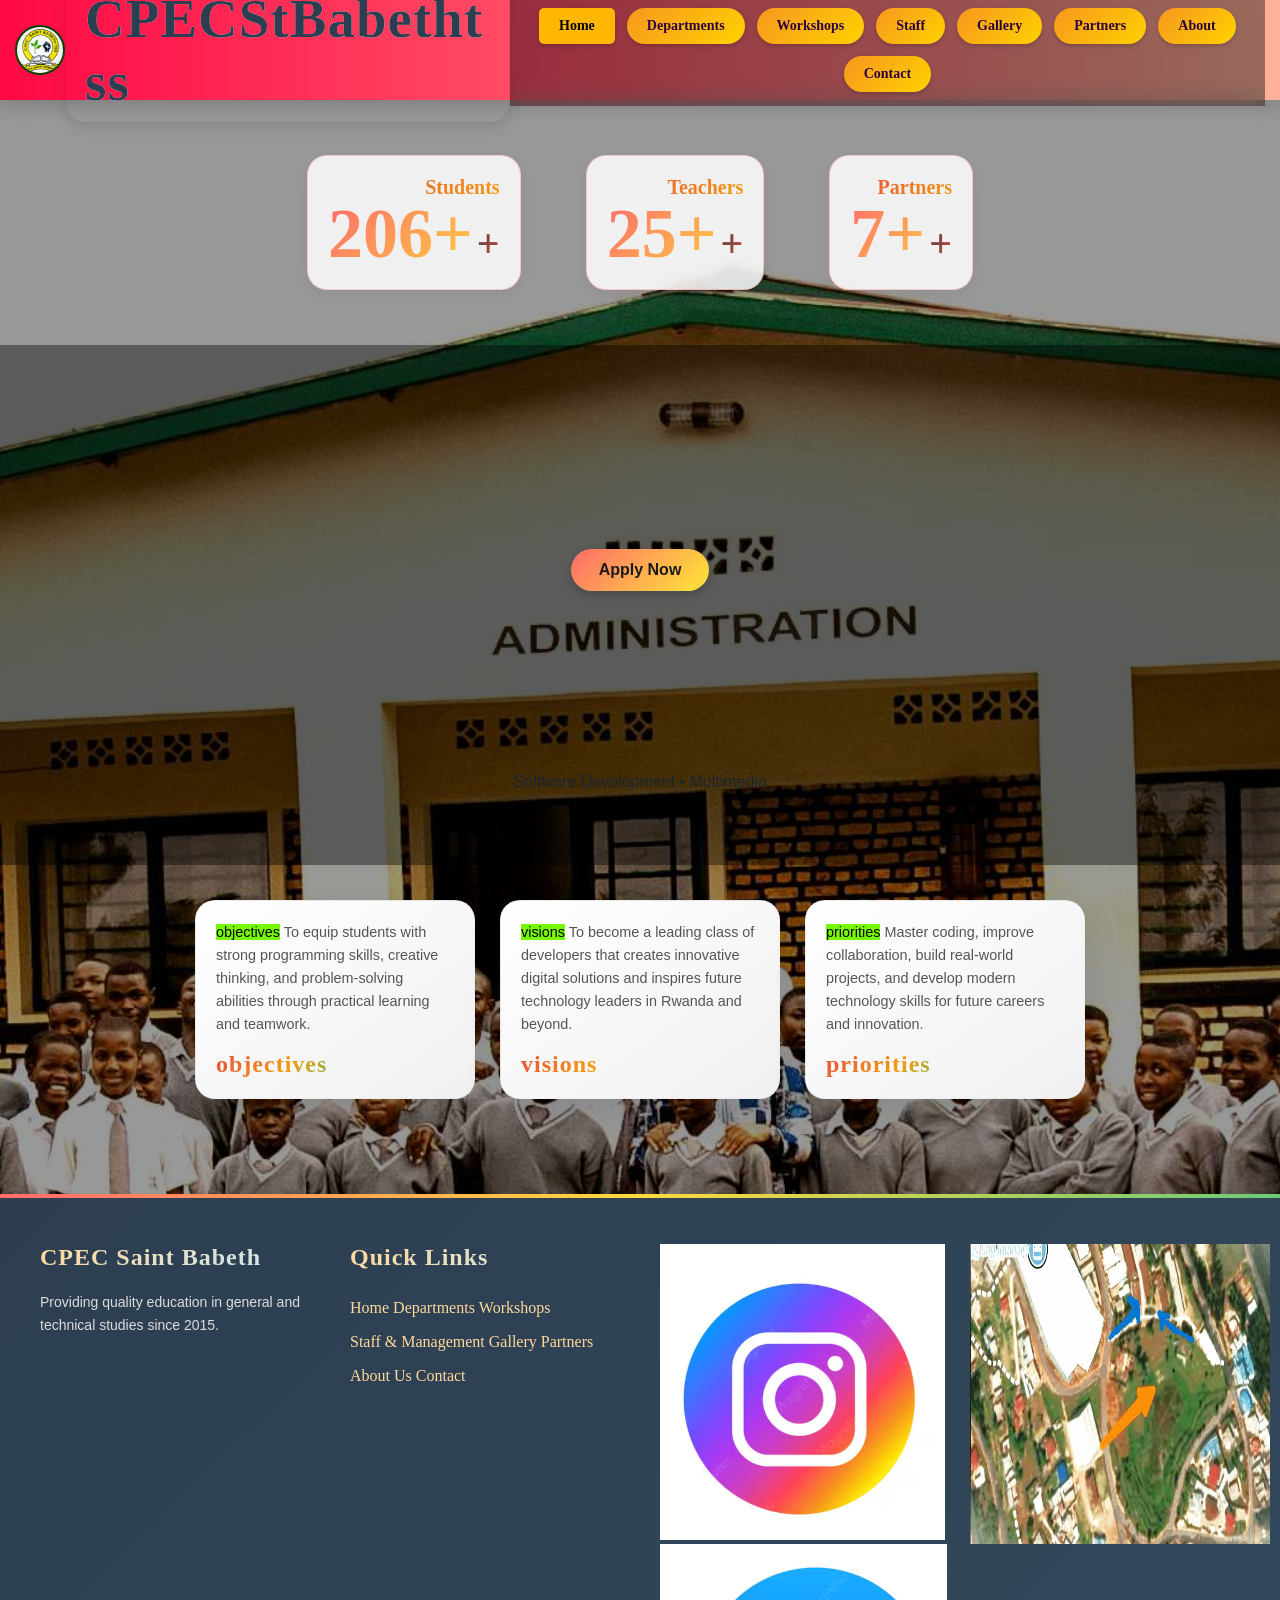
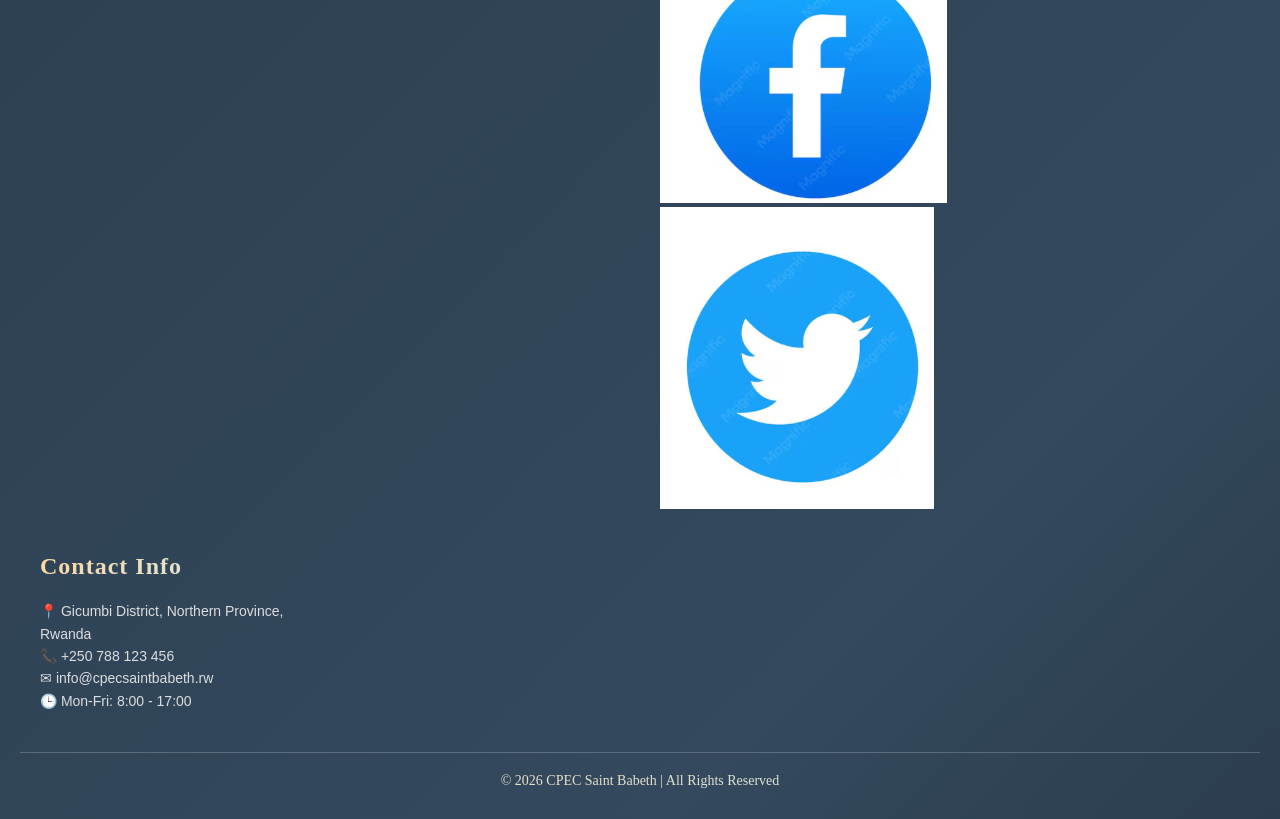
==== index.html @ 11251bfc "first commit" ====
<!DOCTYPE html>
<html>
<head>
<meta charset="UTF-8">
<title>CPEC Saint Babeth</title>
<link rel="stylesheet" href="style.css">
  <link rel="icon" type="image/png" href="assets/logo.png">
  <!-- Google Tag Manager -->
<script>(function(w,d,s,l,i){w[l]=w[l]||[];w[l].push({'gtm.start':
new Date().getTime(),event:'gtm.js'});var f=d.getElementsByTagName(s)[0],
j=d.createElement(s),dl=l!='dataLayer'?'&l='+l:'';j.async=true;j.src=
'https://www.googletagmanager.com/gtm.js?id='+i+dl;f.parentNode.insertBefore(j,f);
})(window,document,'script','dataLayer','GTM-N2L63TPM');</script>
<!-- End Google Tag Manager -->
</head>
  <body>
    <!-- Google Tag Manager (noscript) -->
<noscript><iframe src="https://www.googletagmanager.com/ns.html?id=GTM-N2L63TPM"
height="0" width="0" style="display:none;visibility:hidden"></iframe></noscript>
<!-- End Google Tag Manager (noscript) -->
 <div class="topbar">
  <div class="logo">
    <img src="assets/logo.png">
    
  </div>
<h2 id="schoolText">CPEC St Babeth tss</h2>

<nav>
<a href="index.html">Home</a>
<a href="departments.html">Departments</a>
<a href="workshops.html">Workshops</a>
<a href="staff.html">Staff</a>
<a href="gallery.html">Gallery</a>
<a href="partners.html">Partners</a>
<a href="about.html">About</a>
<a href="contact.html">Contact</a>
</nav>
</div>

<!-- ================= COUNTERS ================= -->
<div class="grid">

  <div class="counter-box">
    <div class="counter-title">Students</div>
    <div class="counter-number" id="students">1</div>
  </div>

  <div class="counter-box">
    <div class="counter-title">Teachers</div>
    <div class="counter-number" id="teachers">1</div>
  </div>

  <div class="counter-box">
    <div class="counter-title">Partners</div>
    <div class="counter-number" id="partners">1</div>
  </div>

</div>

<!-- ================= HERO ================= -->
<section class="hero">
<div>

<h1 style="font-size: 70px;">
  <marquee direction="up">welcome to CPEC Saint Babeth</marquee>
  <button onclick="apply()">Apply Now</button>
<marquee direction="up">Shape Your Future with ICT section it`s your good  choice</marquee>
</h1>

<p>Software Development • Multimedia </p>



<!-- APPLY FORM -->
<div id="applyBox" class="apply-box">

    <input type="text" id="name" placeholder="Full Name">
    <input type="email" id="email" placeholder="Email">

    <select id="program">
        <option value="">Choose Program</option>
        <option>Software Development</option>
        <option>Multimedia Production</option>
    </select>

    <button onclick="submitApplication()">Submit</button>

    <p id="msg"></p>

</div>

</div>
</section>

<!-- ================= CONTENT ================= -->
<section class="grid">

<div class="card">
<p><mark style="background-color:rgb(118, 248, 5);">objectives</mark>
To equip students with strong programming skills, creative thinking, and problem-solving abilities through practical learning and teamwork.</p>
<h1>objectives</h1>
</div>

<div class="card">
<p><mark style="background-color:rgb(118, 248, 5);">visions</mark>
To become a leading class of developers that creates innovative digital solutions and inspires future technology leaders in Rwanda and beyond.</p>
<h1>visions</h1>
</div>

<div class="card">
<p><mark style="background-color:rgb(118, 248, 5);">priorities</mark>
Master coding, improve collaboration, build real-world projects, and develop modern technology skills for future careers and innovation.</p>
<h1>priorities</h1>
</div>

</section>

<!-- ================= FOOTER ================= -->
<footer class="footer">

  <div class="footer-container">

    <div class="footer-box">
      <h2>CPEC Saint Babeth</h2>
      <p>
        Providing quality education in general and technical studies since 2015.
      </p>
    </div>

    <div class="footer-box">
      <h3>Quick Links</h3>
      <a href="index.html">Home</a>
      <a href="departments.html">Departments</a>
      <a href="workshops.html">Workshops</a>
      <a href="staff.html">Staff & Management</a>
      <a href="gallery.html">Gallery</a>
      <a href="partners.html">Partners</a>
      <a href="about.html">About Us</a>
      <a href="contact.html">Contact</a>
    </div>
    <div class="social-icons">

  <a href="https://www.instagram.com/nexus-fixora/" target="_blank" class="icon insta">
    <img src="assets/instalogo.png" alt="Instagram">
  </a>

  <a href="https://www.facebook.com/sanoJS" target="_blank" class="icon fb">
    <img src="assets/facebooklogo.png" alt="Facebook">
  </a>

  <a href="https://twitter.com/regrocker" target="_blank" class="icon tw">
    <img src="assets/twiterlogo.png" alt="Twitter">
  </a>

</div>
    <img src="assets/location.png" style="width:300px;height: 300px;">

    <div class="footer-box">
      <h3>Contact Info</h3>
      <p>📍 Gicumbi District, Northern Province, Rwanda</p>
      <p>📞 +250 788 123 456</p>
      <p>✉ info@cpecsaintbabeth.rw</p>
      <p>🕒 Mon-Fri: 8:00 - 17:00</p>
    </div>

  </div>

  <div class="footer-bottom">
    &copy; 2026 CPEC Saint Babeth | All Rights Reserved
  </div>

</footer>

<script src="script.js"></script>

</body>
</html>
---- style.css ----
/* ================= RESET & BASE ================= */
* {
    margin: 0;
    padding: 0;
    box-sizing: border-box;
}

body {
    margin: 0;
    font-family: 'Dancing Script', cursive;
    background: linear-gradient(135deg, #ffe6f0, #e0f7fa, #f1f8e9, #fff3e0);
    background-size: 400% 400%;
    animation: bodyGradient 15s ease infinite;
    color: #2c3e50;
    transition: background-image 0.3s ease-in-out, opacity 0.6s ease;
    opacity: 1;
    scroll-behavior: smooth;
}

@keyframes bodyGradient {
    0% { background-position: 0% 50%; }
    50% { background-position: 100% 50%; }
    100% { background-position: 0% 50%; }
}

/* ================= TYPOGRAPHY ================= */
h1, h2, h3 {
    font-weight: 700;
    letter-spacing: 1px;
}

h1 {
    background: linear-gradient(135deg, #e74c3c, #f39c12, #2ecc71, #3498db);
    -webkit-background-clip: text;
    background-clip: text;
    color: transparent;
    text-shadow: none;
}

h2 {
    background: linear-gradient(135deg, #e91e63, #9b59b6, #00bcd4);
    -webkit-background-clip: text;
    background-clip: text;
    color: transparent;
}

h3 {
    background: linear-gradient(135deg, #ff9800, #ff5722, #8bc34a);
    -webkit-background-clip: text;
    background-clip: text;
    color: transparent;
}

p {
    font-family: 'Segoe UI', Tahoma, Geneva, Verdana, sans-serif;
    line-height: 1.6;
    color: #2c3e50;
}

/* ================= HEADER ================= */
.topbar {
    display: flex;
    align-items: center;
    justify-content: center;
    padding: 8px 15px;
    background: linear-gradient(90deg, #ff0844, #ffb199, #00c6fb, #005bea);
    background-size: 300% 100%;
    animation: gradientFlow 5s ease infinite;
    color: white;
    box-shadow: 0 4px 20px rgba(0, 0, 0, 0.2);
    position: relative;
    height: 100px;
    animation: slideDown 0.5s ease, gradientFlow 5s ease infinite;
}

@keyframes gradientFlow {
    0% { background-position: 0% 50%; }
    50% { background-position: 100% 50%; }
    100% { background-position: 0% 50%; }
}

@keyframes slideDown {
    from {
        transform: translateY(-100%);
        opacity: 0;
    }
    to {
        transform: translateY(0);
        opacity: 1;
    }
}

.logo {
    display: flex;
    align-items: center;
    gap: 20px;
}

.topbar img {
    width: 50px;
    height: 50px;
    border-radius: 50%;
    border: 2px solid #0a4400;
    background-color: #fbf8f8fd;
    transition: transform 0.3s ease, box-shadow 0.3s ease;
}

.topbar img:hover {
    transform: scale(1.1) rotate(5deg);
    box-shadow: 0 0 15px rgba(77, 228, 2, 0.5);
}

.logo h2 {
    font-size: 30px;
    background: linear-gradient(135deg, #ffd89b, #c7e9fb);
    -webkit-background-clip: text;
    background-clip: text;
    color: transparent;
    margin: 0;
    text-shadow: none;
}

/* ================= NAVIGATION ================= */
nav {
    display: flex;
    flex-wrap: wrap;
    justify-content: center;
    gap: 12px;
    padding: 14px;
    background: rgba(0, 0, 0, 0.4);
    backdrop-filter: blur(10px);
    position: sticky;
    top: 0;
    z-index: 100;
}

nav a {
    text-decoration: none;
    padding: 10px 20px;
    background: linear-gradient(135deg, #f7971e, #ffd200);
    color: #2c003e;
    border-radius: 30px;
    transition: all 0.3s cubic-bezier(0.68, -0.55, 0.265, 1.55);
    font-size: 14px;
    font-weight: bold;
    box-shadow: 0 2px 5px rgba(0, 0, 0, 0.2);
}

nav a:hover {
    background: linear-gradient(135deg, #00f2fe, #4facfe);
    color: #000;
    transform: translateY(-4px) scale(1.05);
    box-shadow: 0 8px 20px rgba(0, 255, 255, 0.3);
}

nav a:active {
    transform: translateY(2px);
}

/* ================= HERO SECTION WITH SLIDESHOW ================= */
.hero {
    height: 520px;
    display: flex;
    align-items: center;
    justify-content: center;
    text-align: center;
    position: relative;
    overflow: hidden;
    animation: fadeIn 1s ease;
}

/* Slideshow background images */
.hero {
    background-size: cover;
    background-position: center;
    background-repeat: no-repeat;
    animation: slideshow 12s ease-in-out infinite;
}

@keyframes slideshow {
    0% {
        background-image: url("sano2.jpg");
    }
    25% {
        background-image: url("school1.jpg");
    }
    50% {
        background-image: url("school2.jpg");
    }
    75% {
        background-image: url("school3.jpg");
    }
    100% {
        background-image: url("sano2.jpg");
    }
}

.hero::before {
    content: '';
    position: absolute;
    top: 0;
    left: 0;
    right: 0;
    bottom: 0;
    background: rgba(0, 0, 0, 0.4);
    z-index: 1;
}

.hero h1 {
    font-size: 55px;
    position: relative;
    z-index: 2;
    animation: bounceIn 1s ease, textGlow 3s ease-in-out infinite;
    text-shadow: none;
    background: linear-gradient(135deg, #ffd89b, #ff6b6b, #ffd93d, #ff0844);
    -webkit-background-clip: text;
    background-clip: text;
    color: transparent;
    background-size: 300% 100%;
    animation: bounceIn 1s ease, textGlow 3s ease-in-out infinite, gradientFlow 3s ease infinite;
}

@keyframes textGlow {
    0% { filter: drop-shadow(0 0 2px #ff6b6b); }
    50% { filter: drop-shadow(0 0 15px #ffd93d); }
    100% { filter: drop-shadow(0 0 2px #6bcb77); }
}

@keyframes fadeIn {
    from { opacity: 0; }
    to { opacity: 1; }
}

@keyframes bounceIn {
    0% { transform: scale(0.3); opacity: 0; }
    50% { transform: scale(1.05); }
    70% { transform: scale(0.95); }
    100% { transform: scale(1); opacity: 1; }
}

/* ================= BUTTONS ================= */
button {
    margin-top: 15px;
    padding: 12px 28px;
    border: none;
    border-radius: 50px;
    background: linear-gradient(135deg, #ff6b6b, #ffd93d, #6bcb77);
    background-size: 200% 100%;
    font-weight: bold;
    cursor: pointer;
    transition: all 0.3s ease;
    color: #1a1a1a;
    font-size: 16px;
    box-shadow: 0 4px 10px rgba(0, 0, 0, 0.2);
    animation: buttonGradient 4s ease infinite;
}

@keyframes buttonGradient {
    0% { background-position: 0% 50%; }
    50% { background-position: 100% 50%; }
    100% { background-position: 0% 50%; }
}

button:hover {
    background: linear-gradient(135deg, #000804, #1a2a00);
    color: #ffd93d;
    transform: translateY(-3px) scale(1.02);
    box-shadow: 0 8px 25px rgba(0, 0, 0, 0.4);
    animation: none;
}

button:active {
    transform: translateY(2px);
}

/* ================= ANIMATED TEXT - WHITE BACKGROUND ================= */
#schoolText {
    font-family: "Dancing Script", cursive;
    font-size: 55px;
    background: #ffffff;
    -webkit-background-clip: text;
    background-clip: text;
    color: #2c3e50;
    display: inline-block;
    padding: 10px 20px;
    border-radius: 20px;
    box-shadow: 0 5px 15px rgba(0,0,0,0.1);
    animation: floatLetters 1.5s infinite ease-in-out;
}

.letter {
    display: inline-block;
    animation: floatLetters 1.5s infinite ease-in-out;
}

@keyframes floatLetters {
    0% { transform: translateY(0px) rotate(0deg); }
    50% { transform: translateY(-8px) rotate(3deg); }
    100% { transform: translateY(0px) rotate(-3deg); }
}

/* ================= GRID SYSTEM ================= */
.grid {
    display: flex;
    flex-wrap: wrap;
    gap: 25px;
    padding: 35px;
    align-items: flex-start;
    justify-content: center;
}

.new {
    display: flex;
    gap: 40px;
    flex-wrap: wrap;
    justify-content: center;
}

/* ================= CARDS (3D & INTERACTIVE) ================= */
.card {
    display: inline-block;
    width: 280px;
    background: linear-gradient(145deg, #ffffff, #f0f0f0);
    border-radius: 20px;
    padding: 20px;
    color: #2c3e50;
    box-shadow: 0 15px 35px rgba(0, 0, 0, 0.1);
    transition: all 0.4s cubic-bezier(0.175, 0.885, 0.32, 1.275);
    cursor: pointer;
    position: relative;
    overflow: hidden;
    border: 1px solid rgba(0, 0, 0, 0.05);
}

.card::before {
    content: '';
    position: absolute;
    top: 0;
    left: -100%;
    width: 100%;
    height: 100%;
    background: linear-gradient(90deg, transparent, rgba(255, 107, 107, 0.2), rgba(255, 217, 61, 0.2), transparent);
    transition: left 0.5s ease;
}

.card:hover::before {
    left: 100%;
}

.card:hover {
    transform: translateY(-15px) scale(1.02);
    box-shadow: 0 25px 45px rgba(255, 107, 107, 0.2);
    border: 1px solid #ff6b6b;
}

.card img {
    width: 100%;
    height: 180px;
    object-fit: cover;
    border-radius: 15px;
    transition: transform 0.3s ease;
}

.card:hover img {
    transform: scale(1.05);
}

.card h3 {
    margin: 15px 0 10px;
    font-size: 1.4rem;
    background: linear-gradient(135deg, #e74c3c, #f39c12);
    -webkit-background-clip: text;
    background-clip: text;
    color: transparent;
}

.card p {
    font-size: 0.9rem;
    margin-bottom: 15px;
    color: #555;
}

/* ================= FORM STYLES ================= */
.apply-box,
.contact-form {
    display: none;
    flex-direction: column;
    gap: 15px;
    width: 100%;
    max-width: 400px;
    margin: 20px auto;
    padding: 20px;
    background: linear-gradient(135deg, rgba(255,255,255,0.98), rgba(250,250,250,0.98));
    border-radius: 20px;
    box-shadow: 0 10px 30px rgba(0, 0, 0, 0.1);
    animation: slideUp 0.4s ease;
}

@keyframes slideUp {
    from {
        transform: translateY(30px);
        opacity: 0;
    }
    to {
        transform: translateY(0);
        opacity: 1;
    }
}

.apply-box input,
.apply-box select,
.contact-form input,
.contact-form textarea {
    padding: 12px 15px;
    border-radius: 12px;
    border: 2px solid #e0e0e0;
    outline: none;
    font-family: inherit;
    transition: all 0.3s ease;
    font-size: 14px;
    background: white;
}

.apply-box input:focus,
.apply-box select:focus,
.contact-form input:focus,
.contact-form textarea:focus {
    border-color: #ff6b6b;
    box-shadow: 0 0 0 3px rgba(255, 107, 107, 0.2);
    transform: scale(1.01);
}

#msg,
#cmsg {
    margin-top: 10px;
    font-weight: bold;
    background: linear-gradient(135deg, #ff6b6b, #ffd93d);
    -webkit-background-clip: text;
    background-clip: text;
    color: transparent;
    text-align: center;
    animation: fadeIn 0.5s;
}

/* ================= COUNTERS SECTION ================= */
.counter-box {
    text-align: right;
    padding: 20px;
    background: rgba(255, 255, 255, 0.85);
    border-radius: 20px;
    margin: 20px;
    backdrop-filter: blur(5px);
    border: 1px solid rgba(255, 107, 107, 0.3);
    box-shadow: 0 5px 15px rgba(0,0,0,0.05);
}

.counter-title {
    font-size: 20px;
    background: linear-gradient(135deg, #e74c3c, #f39c12);
    -webkit-background-clip: text;
    background-clip: text;
    color: transparent;
    font-weight: bold;
}

.counter-number {
    font-size: 70px;
    font-weight: 900;
    background: linear-gradient(135deg, #ff6b6b, #ffd93d);
    -webkit-background-clip: text;
    background-clip: text;
    color: transparent;
    line-height: 1;
    animation: pulse 2s infinite ease-in-out;
    display: inline-block;
}

.counter-number::after {
    content: "+";
    background: linear-gradient(135deg, #2c3e50, #e74c3c);
    -webkit-background-clip: text;
    background-clip: text;
    color: transparent;
    margin-left: 4px;
    font-size: 40px;
}

@keyframes pulse {
    0% { transform: scale(1); filter: drop-shadow(0 0 0px #ff6b6b); }
    50% { transform: scale(1.08); filter: drop-shadow(0 0 15px #ffd93d); }
    100% { transform: scale(1); filter: drop-shadow(0 0 0px #ff6b6b); }
}

/* ================= FOOTER ================= */
.footer {
    background: linear-gradient(135deg, #2c3e50, #34495e, #1a252f);
    background-size: 200% 100%;
    animation: footerGradient 8s ease infinite;
    color: white;
    padding: 50px 20px 30px;
    margin-top: 60px;
    position: relative;
    overflow: hidden;
}

@keyframes footerGradient {
    0% { background-position: 0% 50%; }
    50% { background-position: 100% 50%; }
    100% { background-position: 0% 50%; }
}

.footer::before {
    content: '';
    position: absolute;
    top: 0;
    left: 0;
    right: 0;
    height: 4px;
    background: linear-gradient(90deg, #ff6b6b, #ffd93d, #6bcb77, #4d96ff, #ff6b6b);
    background-size: 200% 100%;
    animation: gradientFlow 3s ease infinite;
}

.footer-container {
    display: grid;
    grid-template-columns: repeat(auto-fit, minmax(250px, 1fr));
    gap: 40px;
    max-width: 1200px;
    margin: 0 auto;
}

.footer-box h2,
.footer-box h3 {
    background: linear-gradient(135deg, #ffd89b, #c7e9fb);
    -webkit-background-clip: text;
    background-clip: text;
    color: transparent;
    margin-bottom: 20px;
    font-size: 1.5rem;
}

.footer-box p {
    font-size: 14px;
    line-height: 1.6;
    color: #ddd;
}

.footer-box a {
    display: inline-block;
    text-decoration: none;
    color: #ffd89b;
    margin: 8px 0;
    transition: all 0.3s ease;
}

.footer-box a:hover {
    color: #ff6b6b;
    transform: translateX(8px);
}

.footer-bottom {
    text-align: center;
    margin-top: 40px;
    padding-top: 20px;
    border-top: 1px solid rgba(255, 255, 255, 0.2);
    font-size: 14px;
    background: linear-gradient(135deg, #ffd89b, #c7e9fb);
    -webkit-background-clip: text;
    background-clip: text;
    color: transparent;
}

/* ================= CONTACT FORM ================= */
.contact-form {
    display: flex;
    background: rgba(255, 255, 255, 0.95);
    backdrop-filter: blur(10px);
    margin-top: 20px;
}

.contact-form button {
    background: linear-gradient(135deg, #ff6b6b, #ffd93d);
    color: #1a1a1a;
}

.contact-form button:hover {
    background: linear-gradient(135deg, #2c3e50, #34495e);
    color: #fff;
}

/* ================= MODAL (POPUP) ================= */
.modal {
    display: none;
    position: fixed;
    top: 0;
    left: 0;
    width: 100%;
    height: 100%;
    background: rgba(0, 0, 0, 0.9);
    backdrop-filter: blur(5px);
    overflow: auto;
    z-index: 1000;
    animation: fadeIn 0.3s ease;
}

.modal-content {
    background: linear-gradient(145deg, #ffffff, #f8f9fa);
    margin: 50px auto;
    padding: 30px;
    width: 90%;
    max-width: 800px;
    border-radius: 20px;
    position: relative;
    color: #2c3e50;
    animation: slideUp 0.4s ease;
}

.close {
    position: absolute;
    right: 25px;
    top: 15px;
    font-size: 40px;
    color: #666;
    cursor: pointer;
    transition: all 0.3s ease;
    width: 40px;
    height: 40px;
    display: flex;
    align-items: center;
    justify-content: center;
    border-radius: 50%;
}

.close:hover {
    color: #ff0000;
    transform: rotate(90deg) scale(1.1);
    background: rgba(0, 0, 0, 0.05);
}

/* ================= GALLERY SECTION ================= */
.gallery-grid {
    display: grid;
    grid-template-columns: repeat(auto-fill, minmax(200px, 1fr));
    gap: 20px;
    padding: 20px;
}

.gallery-grid img {
    width: 100%;
    height: 200px;
    object-fit: cover;
    border-radius: 15px;
    transition: all 0.3s ease;
    cursor: pointer;
    border: 2px solid transparent;
}

.gallery-grid img:hover {
    transform: scale(1.03);
    box-shadow: 0 10px 25px rgba(255, 107, 107, 0.2);
    filter: brightness(1.02);
    border-color: #ff6b6b;
}

/* ================= VIDEO SECTION ================= */
.video-grid {
    display: grid;
    grid-template-columns: repeat(auto-fit, minmax(280px, 1fr));
    gap: 25px;
    margin-top: 20px;
    text-align: center;
}

.video-grid video {
    width: 100%;
    border-radius: 20px;
    transition: all 0.3s ease;
    box-shadow: 0 5px 15px rgba(0, 0, 0, 0.1);
}

.video-grid video:hover {
    transform: scale(1.02);
    box-shadow: 0 15px 35px rgba(255, 107, 107, 0.2);
}

/* ================= RESPONSIVE DESIGN ================= */
@media (max-width: 768px) {
    .topbar {
        height: auto;
        flex-direction: column;
        padding: 15px;
    }
    
    .logo h2 {
        font-size: 24px;
    }
    
    .hero h1 {
        font-size: 36px;
        padding: 0 20px;
    }
    
    .grid {
        padding: 20px;
    }
    
    .card {
        width: 100%;
        max-width: 320px;
    }
    
    .counter-box {
        text-align: center;
    }
    
    .counter-number {
        font-size: 50px;
    }
    
    nav a {
        padding: 8px 14px;
        font-size: 12px;
    }
    
    .gallery-grid {
        grid-template-columns: repeat(auto-fill, minmax(150px, 1fr));
        gap: 12px;
    }
}

@media (max-width: 480px) {
    .hero {
        height: 350px;
    }
    
    .hero h1 {
        font-size: 28px;
    }
    
    #schoolText {
        font-size: 35px;
        padding: 5px 12px;
    }
    
    button {
        padding: 8px 18px;
        font-size: 14px;
    }
    
    .modal-content {
        width: 95%;
        padding: 20px;
        margin: 30px auto;
    }
    
    .close {
        right: 15px;
        top: 10px;
        font-size: 30px;
    }
}

/* ================= SCROLLBAR STYLING ================= */
::-webkit-scrollbar {
    width: 10px;
}

::-webkit-scrollbar-track {
    background: #f0f0f0;
    border-radius: 10px;
}

::-webkit-scrollbar-thumb {
    background: linear-gradient(135deg, #ff6b6b, #ffd93d);
    border-radius: 10px;
}

::-webkit-scrollbar-thumb:hover {
    background: linear-gradient(135deg, #ffd93d, #ff6b6b);
}

/* ================= LOADING ANIMATION ================= */
.loading {
    position: fixed;
    top: 0;
    left: 0;
    width: 100%;
    height: 100%;
    background: linear-gradient(135deg, #ffe6f0, #e0f7fa);
    display: flex;
    justify-content: center;
    align-items: center;
    z-index: 9999;
    transition: opacity 0.5s ease;
}

.loading.hide {
    opacity: 0;
    visibility: hidden;
}

/* ================= ACCESSIBILITY ================= */
@media (prefers-reduced-motion: reduce) {
    *,
    *::before,
    *::after {
        animation-duration: 0.01ms !important;
        animation-iteration-count: 1 !important;
        transition-duration: 0.01ms !important;
        scroll-behavior: auto !important;
    }
}

/* Focus visible for keyboard navigation */
:focus-visible {
    outline: 3px solid #ff6b6b;
    outline-offset: 3px;
}

/* Smooth scrolling for anchor links */
html {
    scroll-behavior: smooth;
}
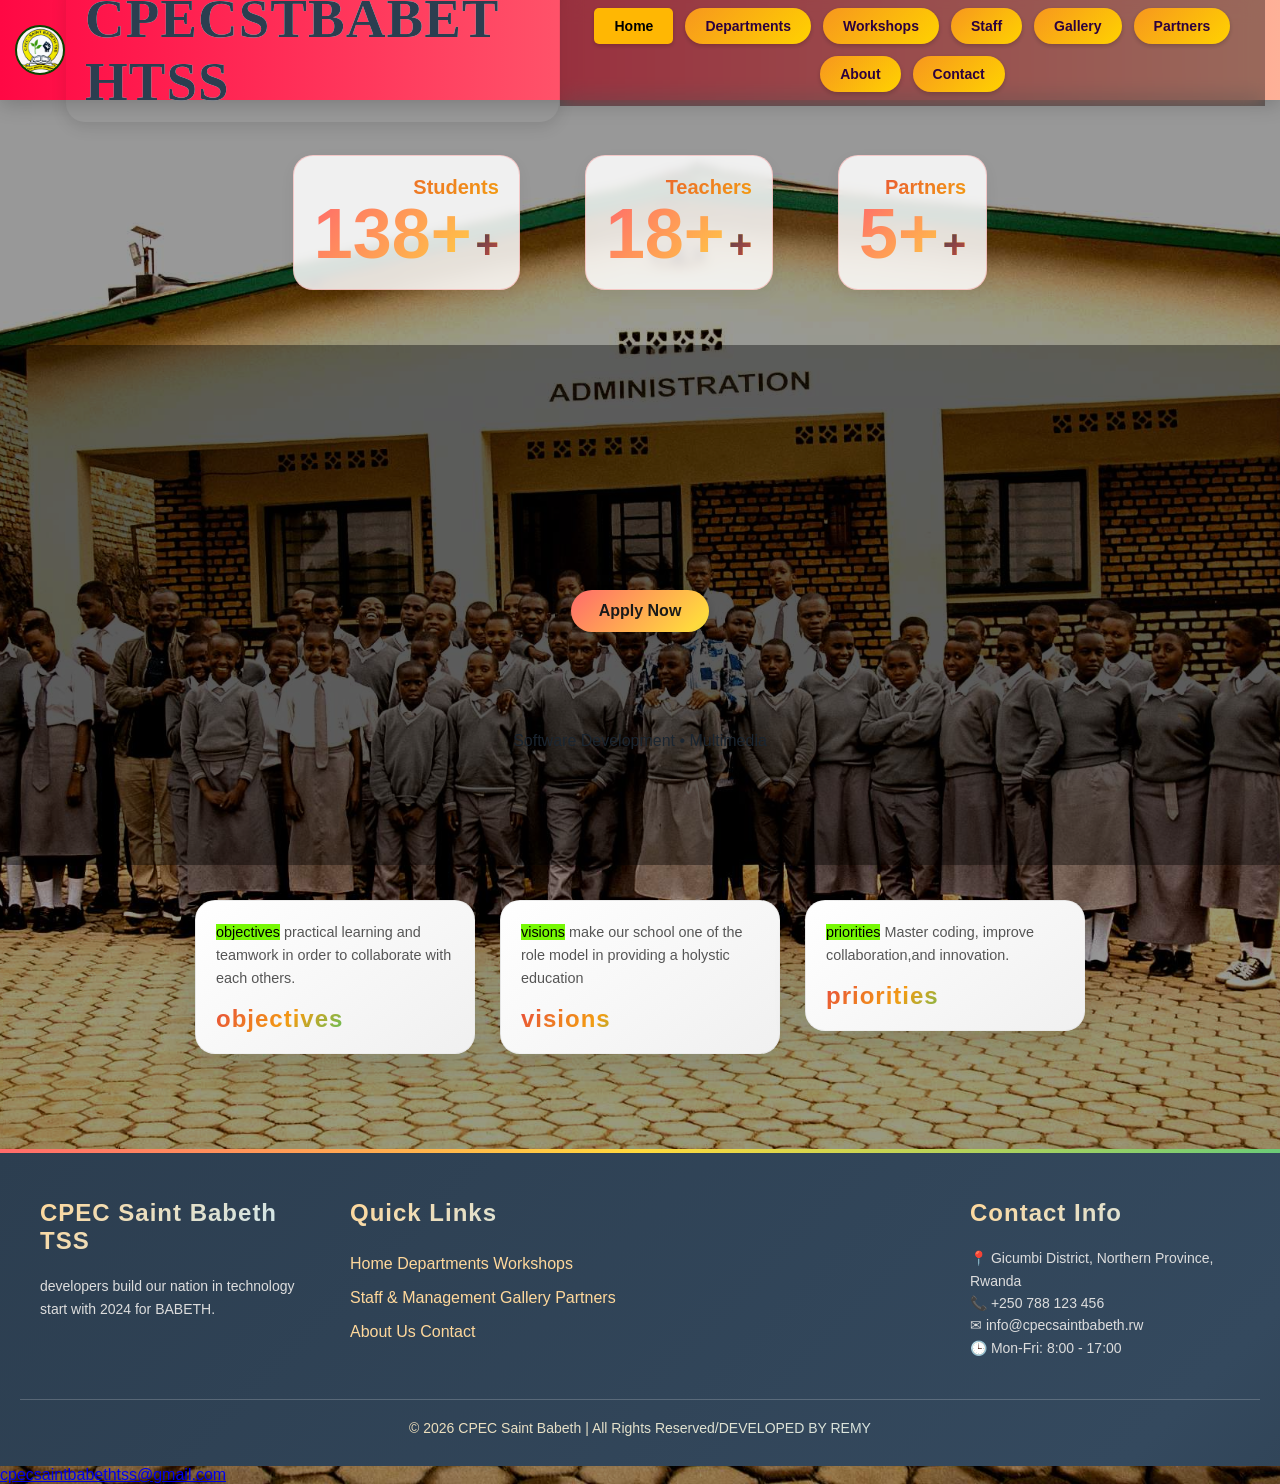
==== commit 18a8e3ef: "Initial commit" ====
--- a/index.html
+++ b/index.html
@@ -23,7 +23,7 @@
     <img src="assets/logo.png">
     
   </div>
-<h2 id="schoolText">CPEC St Babeth tss</h2>
+<h2 id="schoolText">CPEC STBABETH TSS</h2>
 
 <nav>
 <a href="index.html">Home</a>
@@ -64,7 +64,7 @@
 <h1 style="font-size: 70px;">
   <marquee direction="up">welcome to CPEC Saint Babeth</marquee>
   <button onclick="apply()">Apply Now</button>
-<marquee direction="up">Shape Your Future with ICT section it`s your good  choice</marquee>
+<marquee direction="up">IMPROVE IN CODING SKILLS</marquee>
 </h1>
 
 <p>Software Development • Multimedia </p>
@@ -81,6 +81,7 @@
         <option value="">Choose Program</option>
         <option>Software Development</option>
         <option>Multimedia Production</option>
+             <option> O'LEVEL CLASSES</option>
     </select>
 
     <button onclick="submitApplication()">Submit</button>
@@ -97,19 +98,19 @@
 
 <div class="card">
 <p><mark style="background-color:rgb(118, 248, 5);">objectives</mark>
-To equip students with strong programming skills, creative thinking, and problem-solving abilities through practical learning and teamwork.</p>
+practical learning and teamwork in order to collaborate with each others.</p>
 <h1>objectives</h1>
 </div>
 
 <div class="card">
 <p><mark style="background-color:rgb(118, 248, 5);">visions</mark>
-To become a leading class of developers that creates innovative digital solutions and inspires future technology leaders in Rwanda and beyond.</p>
+    make our school one of the role model in providing a holystic  education</p>
 <h1>visions</h1>
 </div>
 
 <div class="card">
 <p><mark style="background-color:rgb(118, 248, 5);">priorities</mark>
-Master coding, improve collaboration, build real-world projects, and develop modern technology skills for future careers and innovation.</p>
+Master coding, improve collaboration,and innovation.</p>
 <h1>priorities</h1>
 </div>
 
@@ -121,9 +122,9 @@
   <div class="footer-container">
 
     <div class="footer-box">
-      <h2>CPEC Saint Babeth</h2>
+      <h2>CPEC Saint Babeth TSS</h2>
       <p>
-        Providing quality education in general and technical studies since 2015.
+      developers build our nation in technology start with 2024 for BABETH.
       </p>
     </div>
 
@@ -139,21 +140,8 @@
       <a href="contact.html">Contact</a>
     </div>
     <div class="social-icons">
-
-  <a href="https://www.instagram.com/nexus-fixora/" target="_blank" class="icon insta">
-    <img src="assets/instalogo.png" alt="Instagram">
-  </a>
-
-  <a href="https://www.facebook.com/sanoJS" target="_blank" class="icon fb">
-    <img src="assets/facebooklogo.png" alt="Facebook">
-  </a>
-
-  <a href="https://twitter.com/regrocker" target="_blank" class="icon tw">
-    <img src="assets/twiterlogo.png" alt="Twitter">
-  </a>
-
 </div>
-    <img src="assets/location.png" style="width:300px;height: 300px;">
+   
 
     <div class="footer-box">
       <h3>Contact Info</h3>
@@ -166,7 +154,7 @@
   </div>
 
   <div class="footer-bottom">
-    &copy; 2026 CPEC Saint Babeth | All Rights Reserved
+    &copy; 2026 CPEC Saint Babeth | All Rights Reserved/DEVELOPED BY REMY
   </div>
 
 </footer>
@@ -175,3 +163,4 @@
 
 </body>
 </html>
+<a href="cpecsaintbabethtss@gmail.com">cpecsaintbabethtss@gmail.com</a> 
--- a/style.css
+++ b/style.css
@@ -7,11 +7,11 @@
 
 body {
     margin: 0;
-    font-family: 'Dancing Script', cursive;
+    font-family: 'arial', cursive;
     background: linear-gradient(135deg, #ffe6f0, #e0f7fa, #f1f8e9, #fff3e0);
     background-size: 400% 400%;
     animation: bodyGradient 15s ease infinite;
-    color: #2c3e50;
+    color:green;
     transition: background-image 0.3s ease-in-out, opacity 0.6s ease;
     opacity: 1;
     scroll-behavior: smooth;
@@ -632,9 +632,9 @@
 }
 
 .close:hover {
-    color: #ff0000;
+    color: #6eec24;
     transform: rotate(90deg) scale(1.1);
-    background: rgba(0, 0, 0, 0.05);
+    background: rgba(89, 57, 230, 0.05);
 }
 
 /* ================= GALLERY SECTION ================= */
@@ -657,7 +657,7 @@
 
 .gallery-grid img:hover {
     transform: scale(1.03);
-    box-shadow: 0 10px 25px rgba(255, 107, 107, 0.2);
+    box-shadow: 0 10px 25px rgba(47, 196, 84, 0.2);
     filter: brightness(1.02);
     border-color: #ff6b6b;
 }
@@ -693,6 +693,7 @@
     
     .logo h2 {
         font-size: 24px;
+        background-color:white;
     }
     
     .hero h1 {
